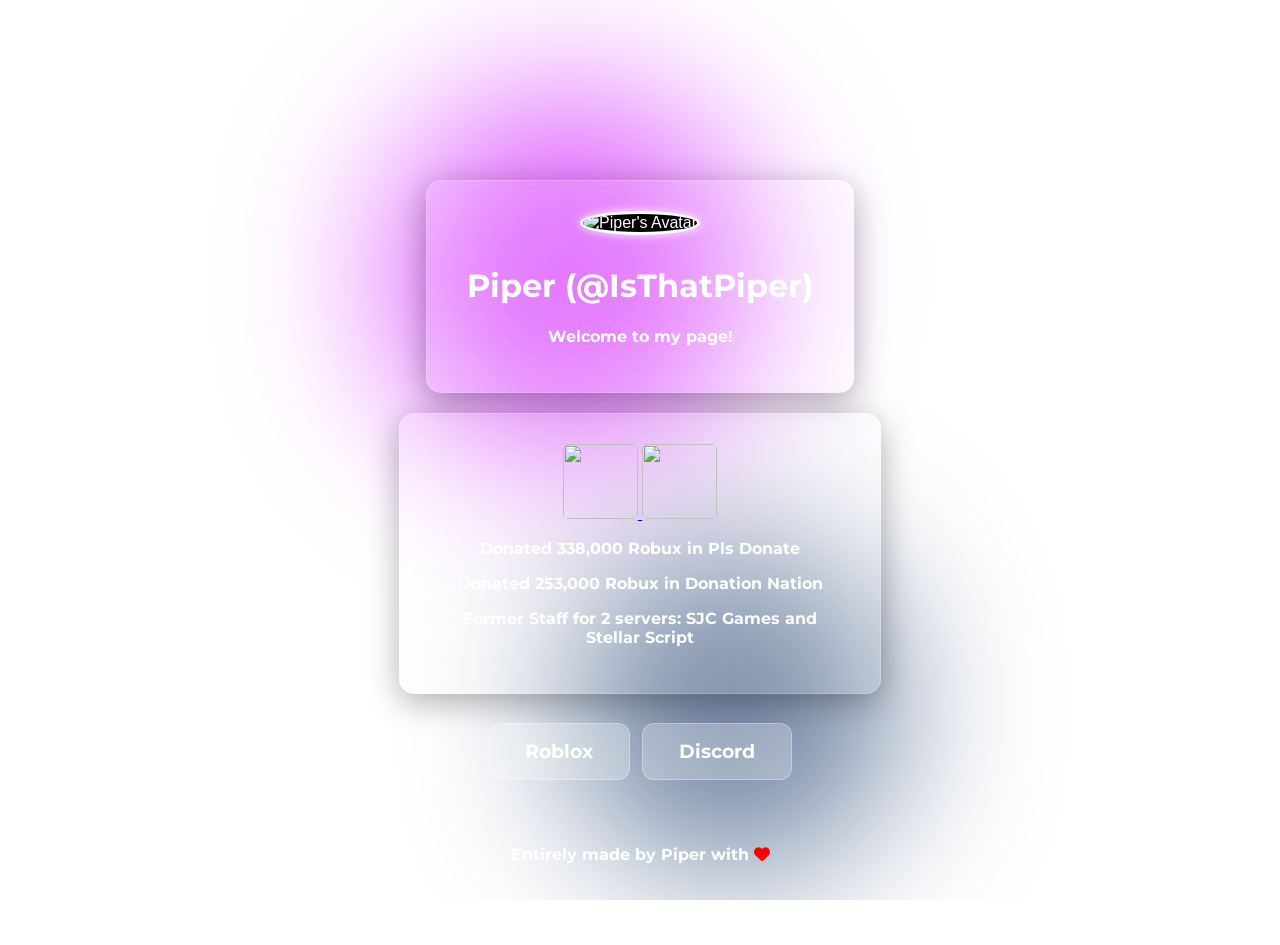
==== index.html @ 210314f1 "Add files via upload" ====
<!DOCTYPE html>
<html lang="en">
<head>
  <meta charset="UTF-8">
  <title>Piper - Roblox</title>
  <link rel="stylesheet" href="style.css">
  <!-- Font Awesome CDN -->
  <link rel="stylesheet" href="https://cdnjs.cloudflare.com/ajax/libs/font-awesome/6.5.1/css/all.min.css">

  <style>
    /* Reset */
    html, body {
      margin: 0;
      padding: 0;
      height: 100%;
      font-family: Arial, sans-serif;
      overflow: hidden;
    }

    .container {
        position: relative;
        height: 100vh;

        display: flex;
        flex-direction: column;   /* stack vertically */
        justify-content: flex-start;  /* center vertically */
         align-items: center;      /* center horizontally */

        gap: 20px;                /* space between boxes */
}


    .container::before {
      content: "";
      position: absolute;
      inset: 0;

      background: url("https://res.cloudinary.com/dmsbvfkwr/image/upload/v1775722643/Screenshot_2026-02-25_162754_taycxj_1_xatedj.png") center/cover no-repeat;

      filter: blur(20px);
      transform: scale(1.1);

      z-index: -1;
    }


    .glass-box {
      padding: 30px 40px;
      border-radius: 15px;
      justify-content: flex-start;
      transform:translateY(180px);

      background: rgba(255, 255, 255, 0.1);
      backdrop-filter: blur(15px);
      -webkit-backdrop-filter: blur(15px);

      border: 1px solid rgba(255, 255, 255, 0.2);
      box-shadow: 0 8px 32px rgba(0, 0, 0, 0.3);

      color: white;
      max-width: 400px;
      text-align: center;
    }
  </style>
</head>
<body>

  <div class="container">
    <div class="circle circle1"></div>
    <div class="circle circle2"></div>

    <div class="glass-box">
      <img src="images/ava.png" alt="Piper's Avatar" class="av" style="width: 100px; height: 100px; border-radius: 50%; margin-bottom: 10px;">
      <h1>Piper (@IsThatPiper)</h1>
      <p>Welcome to my page!</p>
    </div>
    <div style="position: absolute; bottom: 20px; text-align: center; width: 100%; color: white;">
      <p>Entirely made by Piper with <i class="fa-solid fa-heart" style="color: red;"></i></p>
    </div>
    <div class="glass-box-secondary">
        <a href="https://www.roblox.com/games/8737602449/PLS-DONATE" target="_blank" rel="noopener noreferrer">
          <img src="images/plsDonate.png" class="pls-d">
        </a>
        <a href="https://www.roblox.com/games/18345411337/Donation-Nation" target="_blank" rel="noopener noreferrer">  
          <img src="images/donationNation.png" class="dn">
        </a>
        <p>
        Donated 338,000 Robux in Pls Donate
        </p>
        <p>
        Donated 253,000 Robux in Donation Nation
        </p>
        <p>
        Former Staff for 2 servers: SJC Games and Stellar Script
        </p>
    </div>
    <div style="position: absolute; bottom: 120px; text-align: center; width: 100%" class="socials">
        <a href="https://roblox.com/users/394239757/profile" class="roblox-btn">Roblox</a>
        <a href="https://discord.com/users/isthatpiper" class="discord-btn">Discord</a>
    </div>
  </div>
</body>
</html>
---- style.css ----
@import url('https://fonts.googleapis.com/css2?family=Allura&family=Montserrat:ital,wght@0,100..900;1,100..900&family=Pacifico&family=Poppins:ital,wght@0,100;0,200;0,300;0,400;0,500;0,600;0,700;0,800;0,900;1,100;1,200;1,300;1,400;1,500;1,600;1,700;1,800;1,900&display=swap');

p {
    font-family: Montserrat, sans-serif;
    font-weight: 700;
}

h1 {
    font-family: Montserrat, sans-serif;
}

.av {
    border: 3px solid rgb(255, 255, 255);
    background: black;
    filter: drop-shadow(0 0 5px rgba(255, 255, 255, 0.87));
}


    .circle {
      position: absolute;
      border-radius: 50%;
      filter: blur(80px);
      z-index: -1;
    }

    .circle1 {
      width: 370px;
      height: 370px;
      background: rgba(204, 0, 255, 0.6);
      top: 10%;
      left: 30%;
    }

    .circle2 {
      width: 330px;
      height: 330px;
      background: rgba(11, 45, 97, 0.6);
      bottom: 10%;
      top: 60%;
      right: 30%;
    }




.glass-box-secondary {
      padding: 30px 40px;
      border-radius: 15px;
      justify-content: flex-start;
      transform:translateY(180px);

      background: rgba(255, 255, 255, 0.1);
      backdrop-filter: blur(15px);
      -webkit-backdrop-filter: blur(15px);

      border: 1px solid rgba(255, 255, 255, 0.2);
      box-shadow: 0 8px 32px rgba(0, 0, 0, 0.3);

      color: white;
      max-width: 400px;
      text-align: center;
    }
    

.socials {
    grid-row: auto;
    word-spacing: 8px;
}   

.glass-box-secondary p {
    font-size: 16px;
}

.discord-btn {
    padding: 16px 36px;
    background: rgba(255, 255, 255, 0.26);
    border: 1px solid rgba(255, 255, 255, 0.3);
    border-radius: 12px;
    color: white;
    text-decoration: none;
    font-family: Montserrat, sans-serif;
    font-size: 19px;
    font-weight: 700;

    display: inline-block;

    backdrop-filter: blur(15px);
    -webkit-backdrop-filter: blur(15px);
}

.discord-btn:hover {
    background: #1c4da7;
    border: 1px solid rgba(255, 255, 255, 0.3);
    transform: scale(1.05);
    transition: ease-in-out 0.2s;
}


.roblox-btn {
    padding: 16px 36px;
    background: rgba(255, 255, 255, 0.26);
    border: 1px solid rgba(255, 255, 255, 0.3);
    border-radius: 12px;
    color: white;
    text-decoration: none;
    font-family: Montserrat, sans-serif;
    font-size: 19px;
    font-weight: 700;

    display: inline-block;

    backdrop-filter: blur(15px);
    -webkit-backdrop-filter: blur(15px);
}

.roblox-btn:hover {
    background: #000000;
    border: 1px solid rgba(255, 255, 255, 0.3);
    transform: scale(1.05);
    transition: ease-in-out 0.2s;
}

.pls-d, .dn {
    width: 75px;
    height: 75px;
    display:inline;
    border-radius: 5px;
    cursor: pointer;
}

.pls-d:hover {
    border: 1px solid #ffffff;
    transition: ease-in-out 0.2s;
    transform: scale(1.05);
}

.dn:hover {
    border: 1px solid #fff;
    transition: ease-in-out 0.2s;
    transform: scale(1.05);
}
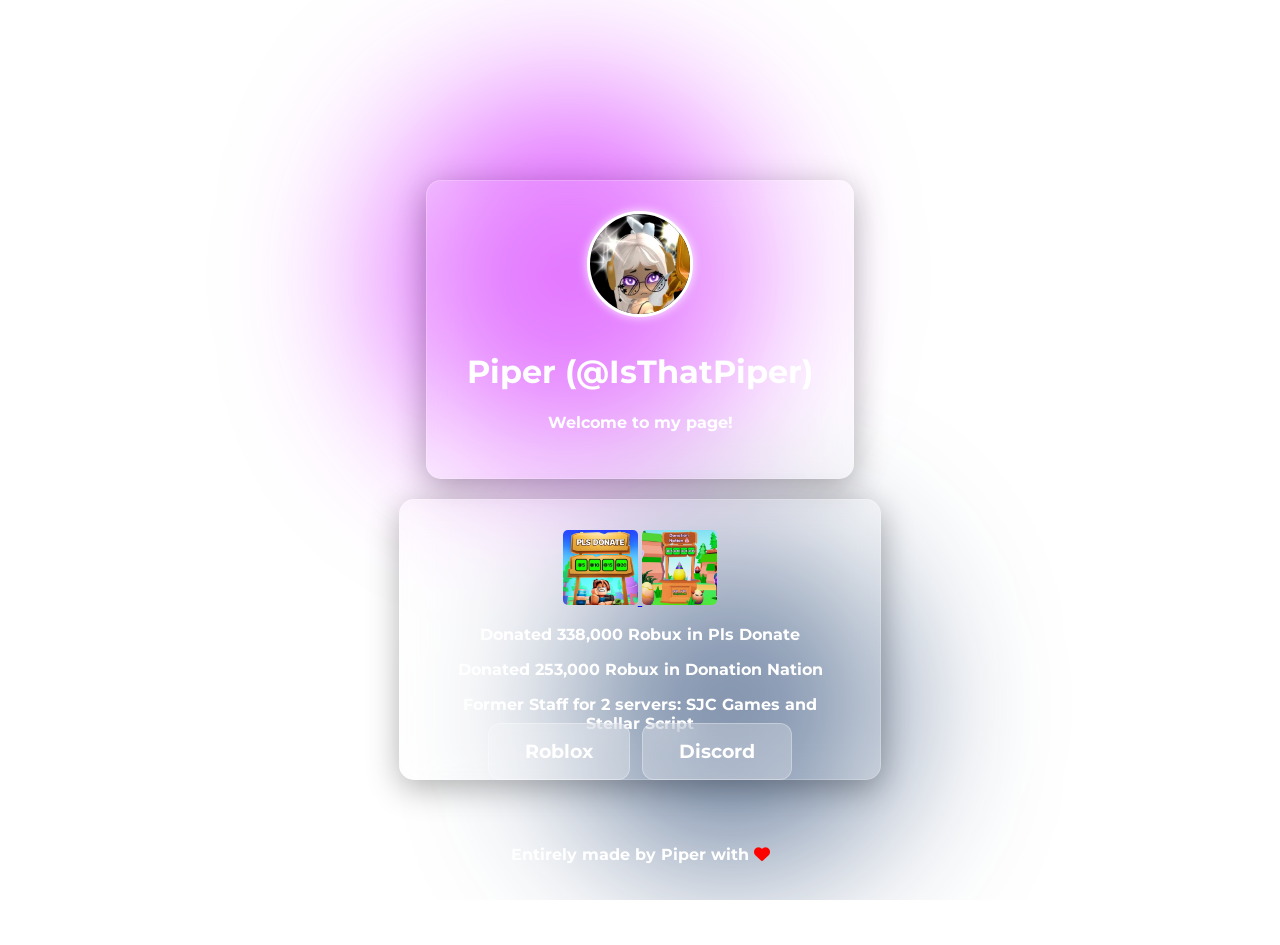
==== commit 85d1bd49: "Add files via upload" ====
--- a/index.html
+++ b/index.html
@@ -70,7 +70,7 @@
     <div class="circle circle2"></div>
 
     <div class="glass-box">
-      <img src="images/ava.png" alt="Piper's Avatar" class="av" style="width: 100px; height: 100px; border-radius: 50%; margin-bottom: 10px;">
+      <img src="ava.png" alt="Piper's Avatar" class="av" style="width: 100px; height: 100px; border-radius: 50%; margin-bottom: 10px;">
       <h1>Piper (@IsThatPiper)</h1>
       <p>Welcome to my page!</p>
     </div>
@@ -79,10 +79,10 @@
     </div>
     <div class="glass-box-secondary">
         <a href="https://www.roblox.com/games/8737602449/PLS-DONATE" target="_blank" rel="noopener noreferrer">
-          <img src="images/plsDonate.png" class="pls-d">
+          <img src="plsDonate.png" class="pls-d">
         </a>
         <a href="https://www.roblox.com/games/18345411337/Donation-Nation" target="_blank" rel="noopener noreferrer">  
-          <img src="images/donationNation.png" class="dn">
+          <img src="donationNation.png" class="dn">
         </a>
         <p>
         Donated 338,000 Robux in Pls Donate
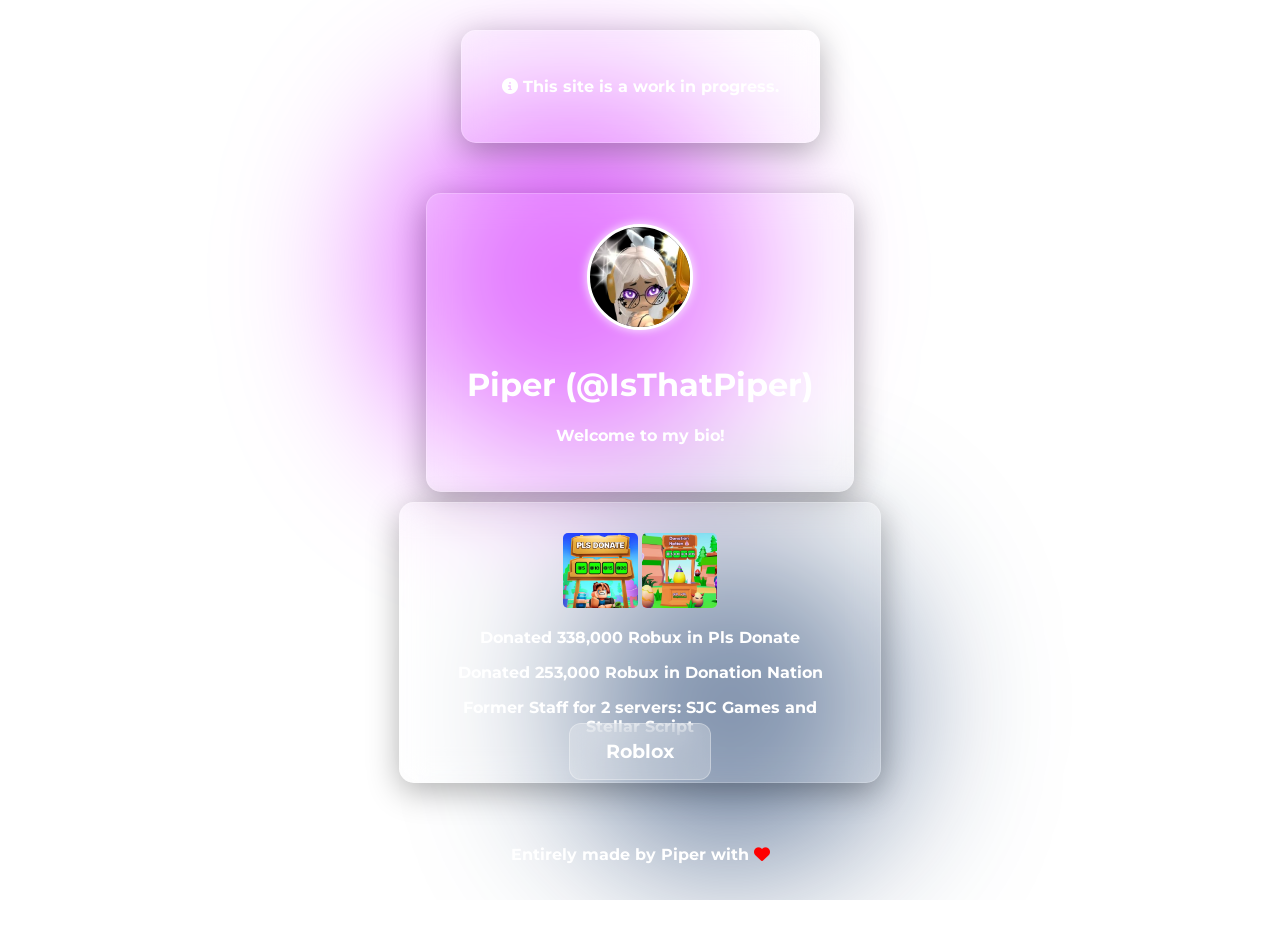
==== commit 7c014892: "Add files via upload" ====
--- a/index.html
+++ b/index.html
@@ -48,7 +48,7 @@
       padding: 30px 40px;
       border-radius: 15px;
       justify-content: flex-start;
-      transform:translateY(180px);
+      transform:translateY(60px);
 
       background: rgba(255, 255, 255, 0.1);
       backdrop-filter: blur(15px);
@@ -65,14 +65,39 @@
 </head>
 <body>
 
+  <header class="top-bar">
+    <button class="menu-btn" id="menuToggle">
+      Menu
+    </button>
+  </header>
+
+  <nav class="side-menu" id="sideMenu">
+    <button class="faq-btn">
+      <a href="faq.html">
+         <i class="fa-solid fa-circle-question"></i> FAQ 
+      </a>
+    </button>
+  </nav>
+  <script>const menuBtn = document.getElementById('menuToggle');
+const sideMenu = document.getElementById('sideMenu');
+
+menuBtn.addEventListener('click', () => {
+  const isOpen = sideMenu.style.display === 'flex';
+  sideMenu.style.display = isOpen ? 'none' : 'flex';
+});</script>
+
   <div class="container">
     <div class="circle circle1"></div>
     <div class="circle circle2"></div>
 
+    <div class="glass-box-third">
+      <p><i class="fa-solid fa-circle-info" style="color: rgb(255, 255, 255);"></i> This site is a work in progress.</p>
+    </div>
+
     <div class="glass-box">
-      <img src="ava.png" alt="Piper's Avatar" class="av" style="width: 100px; height: 100px; border-radius: 50%; margin-bottom: 10px;">
+      <img src="ava.png" alt="Piper's Avatar" class="av" style="width: 100px; height: 100px; border-radius: 50%; margin-bottom: 10px;" >
       <h1>Piper (@IsThatPiper)</h1>
-      <p>Welcome to my page!</p>
+      <p>Welcome to my bio!</p>
     </div>
     <div style="position: absolute; bottom: 20px; text-align: center; width: 100%; color: white;">
       <p>Entirely made by Piper with <i class="fa-solid fa-heart" style="color: red;"></i></p>
@@ -96,7 +121,6 @@
     </div>
     <div style="position: absolute; bottom: 120px; text-align: center; width: 100%" class="socials">
         <a href="https://roblox.com/users/394239757/profile" class="roblox-btn">Roblox</a>
-        <a href="https://discord.com/users/isthatpiper" class="discord-btn">Discord</a>
     </div>
   </div>
 </body>
--- a/style.css
+++ b/style.css
@@ -13,6 +13,7 @@
     border: 3px solid rgb(255, 255, 255);
     background: black;
     filter: drop-shadow(0 0 5px rgba(255, 255, 255, 0.87));
+    transition: all ease-in-out 0.2s;
 }
 
 
@@ -40,14 +41,48 @@
       right: 30%;
     }
 
-
+    .circle3 {
+      width: 370px;
+      height: 370px;
+      background: rgba(255, 168, 6, 0.6);
+      top: 10%;
+      left: 30%;
+    }
+
+    .circle4 {
+      width: 330px;
+      height: 330px;
+      background: rgba(55, 158, 24, 0.6);
+      bottom: 10%;
+      top: 60%;
+      right: 30%;
+    }
+
+
+
+.glass-box-third {
+    padding: 30px 40px;
+    border-radius: 15px;
+    transform: translateY(30px);
+
+    background: rgba(255, 255, 255, 0.1);
+    backdrop-filter: blur(15px);
+    -webkit-backdrop-filter: blur(15px);
+
+    border: 1px solid rgba(255, 255, 255, 0.2);
+    box-shadow: 0 8px 32px rgba(0, 0, 0, 0.3);
+
+    color: white;
+    max-width: 400px;
+    text-align: center;
+}
 
 
 .glass-box-secondary {
       padding: 30px 40px;
       border-radius: 15px;
       justify-content: flex-start;
-      transform:translateY(180px);
+      transform:translateY(50px);
 
       background: rgba(255, 255, 255, 0.1);
       backdrop-filter: blur(15px);
@@ -111,13 +146,14 @@
 
     backdrop-filter: blur(15px);
     -webkit-backdrop-filter: blur(15px);
+    transition: ease-in-out 0.2s;
 }
 
 .roblox-btn:hover {
     background: #000000;
     border: 1px solid rgba(255, 255, 255, 0.3);
     transform: scale(1.05);
-    transition: ease-in-out 0.2s;
+
 }
 
 .pls-d, .dn {
@@ -126,16 +162,102 @@
     display:inline;
     border-radius: 5px;
     cursor: pointer;
+    transition: all ease-in-out 0.2s;
 }
 
 .pls-d:hover {
     border: 1px solid #ffffff;
-    transition: ease-in-out 0.2s;
     transform: scale(1.05);
 }
 
 .dn:hover {
     border: 1px solid #fff;
-    transition: ease-in-out 0.2s;
-    transform: scale(1.05);
+    transform: scale(1.05);
+}
+
+
+
+
+
+/* TOP BAR */
+
+
+.top-bar {
+    position: fixed;
+    top: 0;
+    left: 0;
+    width: 100%;
+    padding: 12px 16px;
+    z-index: 1000;
+}
+
+.menu-btn {
+    background: rgba(255, 255, 255, 0.18);
+    border: 1px solid rgba(255, 255, 255, 0.3);
+    border-radius: 10px;
+    color: white;
+    font-size: 20px;
+    padding: 8px 12px;
+    cursor: pointer;
+    backdrop-filter: blur(15px);
+    -webkit-backdrop-filter: blur(15px);
+    transition: all 0.2s ease-in-out;
+    font-family: Montserrat, sans-serif;
+}
+
+.menu-btn:hover {
+    transform: scale(1.05);
+    background: rgba(255, 255, 255, 0.28);
+}
+
+
+
+
+
+.side-menu {
+    position: fixed;
+    top: 63px;          /* just under the top bar */
+    left: 16px;
+    width: 160px;
+    padding: 16px;
+    border-radius: 12px;
+    background: rgba(255, 255, 255, 0.301);
+    backdrop-filter: blur(18px);
+    -webkit-backdrop-filter: blur(18px);
+    border: 1px solid rgba(255, 255, 255, 0.2);
+    display: none;      /* hidden by default */
+    flex-direction: column;
+    gap: 8px;
+    z-index: 999;
+}
+
+.av:hover {
+    transform: scale(1.05);
+}
+
+.faq-btn {
+    border-radius: 12px;
+    backdrop-filter: blur(15px);
+    -webkit-backdrop-filter: blur(15px);
+    background: rgba(255, 255, 255, 0.151);
+    border: 1px solid rgba(255, 255, 255, 0.205);
+    padding: 10px;
+    font-size: 26px;
+    font-family: Montserrat, sans-serif;
+    font-weight: bold;
+    transition: all ease-in-out 0.2s;
+}
+
+.faq-btn a {
+    color: white;
+}
+
+.faq-btn:hover {
+    background: rgba(0,0,0);
+    border: 1px solid rgba(255, 255, 255, 0.418);
+    transform: scale(1.05);
+}
+
+a, a:visited, a:focus {
+    text-decoration: none;
 }
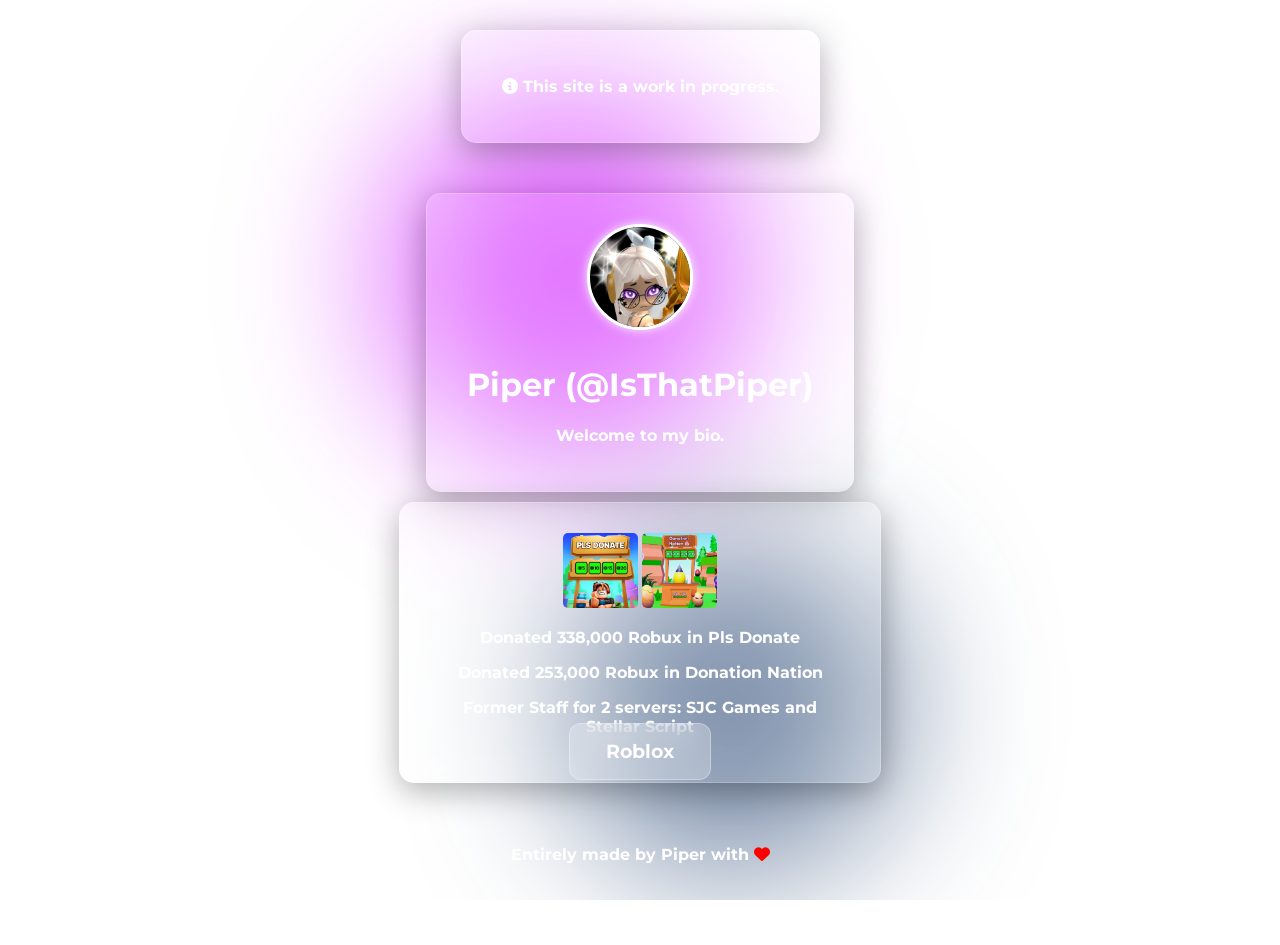
==== commit 229b9ded: "Add files via upload" ====
--- a/index.html
+++ b/index.html
@@ -97,7 +97,7 @@
     <div class="glass-box">
       <img src="ava.png" alt="Piper's Avatar" class="av" style="width: 100px; height: 100px; border-radius: 50%; margin-bottom: 10px;" >
       <h1>Piper (@IsThatPiper)</h1>
-      <p>Welcome to my bio!</p>
+      <p>Welcome to my bio.</p>
     </div>
     <div style="position: absolute; bottom: 20px; text-align: center; width: 100%; color: white;">
       <p>Entirely made by Piper with <i class="fa-solid fa-heart" style="color: red;"></i></p>
